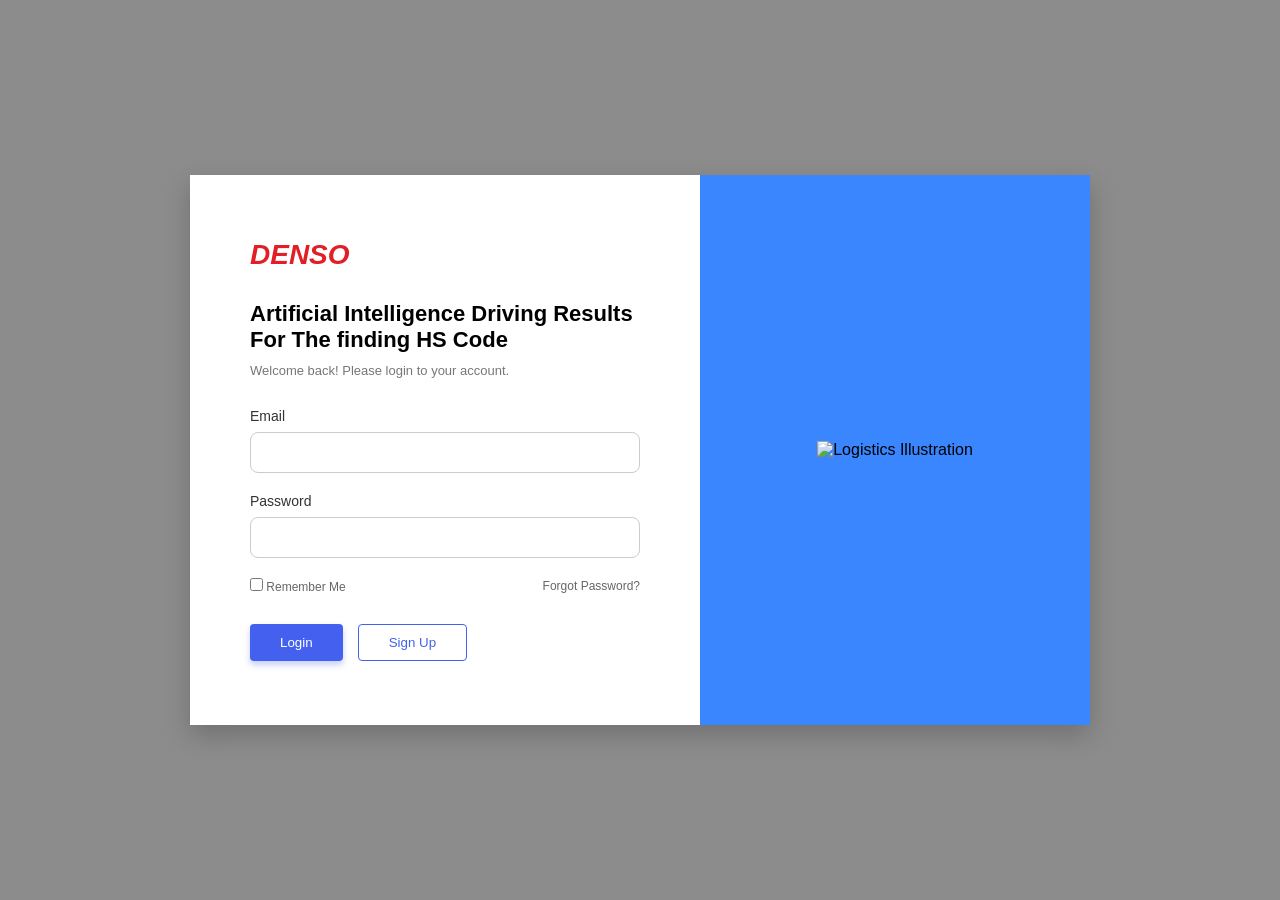
==== index.html @ 20d9a6d6 "commit pertama" ====
<!DOCTYPE html>
<html lang="id">
<head>
    <meta charset="UTF-8">
    <meta name="viewport" content="width=device-width, initial-scale=1.0">
    <title>Login - HS Code System</title>
    <link rel="stylesheet" href="style.css">
</head>
<body>
    <div class="login-container">
        <div class="login-left">
            <div class="header-section">
                <h1 class="brand-logo">DENSO</h1>
                <h2 class="main-title">Artificial Intelligence Driving Results For The finding HS Code</h2>
                <p class="subtitle">Welcome back! Please login to your account.</p>
            </div>

            <form>
                <div class="input-group">
                    <label for="email">Email</label>
                    <input type="email" id="email" name="email" required>
                </div>

                <div class="input-group">
                    <label for="password">Password</label>
                    <input type="password" id="password" name="password" required>
                </div>

                <div class="form-options">
                    <label class="checkbox-container">
                        <input type="checkbox">
                        <span class="checkmark"></span>
                        Remember Me
                    </label>
                    <a href="#" class="forgot-link">Forgot Password?</a>
                </div>

                <div class="button-group">
                    <button type="submit" class="btn btn-login">Login</button>
                    <button type="button" class="btn btn-signup">Sign Up</button>
                </div>
            </form>
        </div>

        <div class="login-right">
            <div class="overlay-image">
                <img src="https://via.placeholder.com/600x800" alt="Logistics Illustration">
            </div>
        </div>
    </div>
</body>
</html>
---- style.css ----
* {
    margin: 0;
    padding: 0;
    box-sizing: border-box;
    font-family: 'Segoe UI', Tahoma, Geneva, Verdana, sans-serif;
}

body {
    background-color: #8c8c8c;
    display: flex;
    justify-content: center;
    align-items: center;
    min-height: 100vh;
}

.login-container {
    display: flex;
    width: 900px;
    height: 550px;
    background: white;
    box-shadow: 0 10px 25px rgba(0,0,0,0.2);
    overflow: hidden;
}

/* Bagian Kiri */
.login-left {
    flex: 1;
    padding: 40px 60px;
    display: flex;
    flex-direction: column;
    justify-content: center;
}

.brand-logo {
    color: #e21e26; /* Warna khas Denso */
    font-style: italic;
    font-weight: bold;
    margin-bottom: 30px;
    font-size: 28px;
}

.main-title {
    font-size: 22px;
    line-height: 1.2;
    margin-bottom: 10px;
    color: #000;
}

.subtitle {
    font-size: 13px;
    color: #777;
    margin-bottom: 30px;
}

/* Styling Input */
.input-group {
    margin-bottom: 20px;
}

.input-group label {
    display: block;
    font-size: 14px;
    margin-bottom: 8px;
    color: #333;
}

.input-group input {
    width: 100%;
    padding: 12px;
    border: 1px solid #ccc;
    border-radius: 8px;
    outline: none;
}

/* Opsi Tambahan */
.form-options {
    display: flex;
    justify-content: space-between;
    align-items: center;
    font-size: 12px;
    margin-bottom: 30px;
    color: #666;
}

.forgot-link {
    text-decoration: none;
    color: #666;
}

/* Tombol */
.button-group {
    display: flex;
    gap: 15px;
}

.btn {
    padding: 10px 30px;
    border-radius: 4px;
    cursor: pointer;
    font-weight: 500;
    transition: 0.3s;
    border: none;
}

.btn-login {
    background-color: #4361ee;
    color: white;
    box-shadow: 0 4px 6px rgba(67, 97, 238, 0.3);
}

.btn-signup {
    background: transparent;
    border: 1px solid #4361ee;
    color: #4361ee;
}

.btn:hover {
    opacity: 0.8;
}

/* Bagian Kanan */
.login-right {
    flex: 1;
    background-color: #3a86ff;
    position: relative;
    display: flex;
    justify-content: center;
    align-items: center;
}

.login-right img {
    width: 100%;
    height: 100%;
    object-fit: cover;
}

/* Responsif Sederhana */
@media (max-width: 768px) {
    .login-container {
        flex-direction: column;
        width: 95%;
        height: auto;
    }
    .login-right {
        display: none;
    }
}
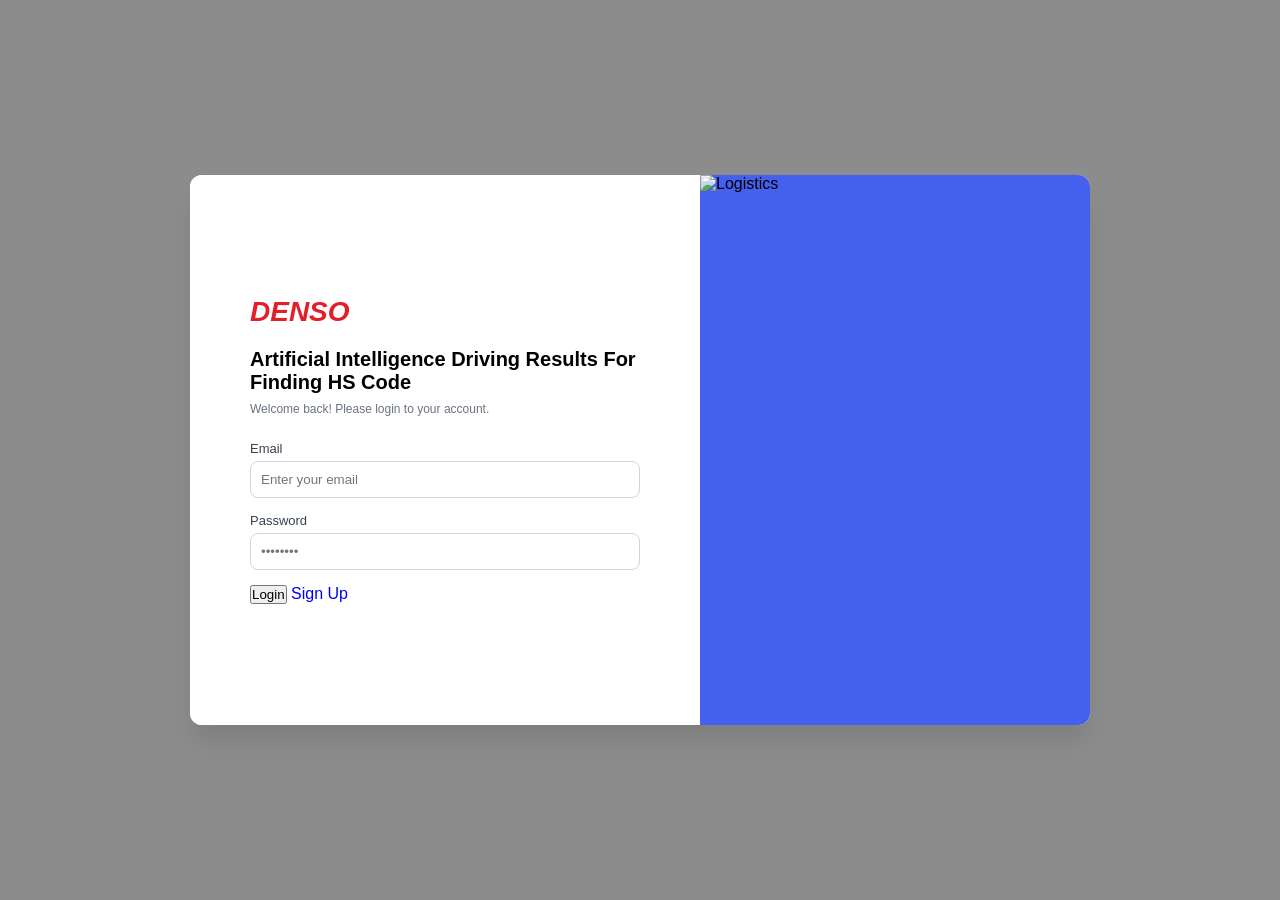
==== commit 042bd584: "edit" ====
--- a/index.html
+++ b/index.html
@@ -11,41 +11,30 @@
         <div class="login-left">
             <div class="header-section">
                 <h1 class="brand-logo">DENSO</h1>
-                <h2 class="main-title">Artificial Intelligence Driving Results For The finding HS Code</h2>
+                <h2 class="main-title">Artificial Intelligence Driving Results For Finding HS Code</h2>
                 <p class="subtitle">Welcome back! Please login to your account.</p>
             </div>
 
-            <form>
+            <form id="loginForm">
                 <div class="input-group">
                     <label for="email">Email</label>
-                    <input type="email" id="email" name="email" required>
+                    <input type="email" id="email" name="email" placeholder="Enter your email" required>
                 </div>
 
                 <div class="input-group">
                     <label for="password">Password</label>
-                    <input type="password" id="password" name="password" required>
-                </div>
-
-                <div class="form-options">
-                    <label class="checkbox-container">
-                        <input type="checkbox">
-                        <span class="checkmark"></span>
-                        Remember Me
-                    </label>
-                    <a href="#" class="forgot-link">Forgot Password?</a>
+                    <input type="password" id="password" name="password" placeholder="••••••••" required>
                 </div>
 
                 <div class="button-group">
-                    <button type="submit" class="btn btn-login">Login</button>
-                    <button type="button" class="btn btn-signup">Sign Up</button>
+                    <button type="submit" class="btn btn-primary">Login</button>
+                    <a href="signup.html" class="btn btn-outline" style="text-decoration: none;">Sign Up</a>
                 </div>
             </form>
         </div>
 
         <div class="login-right">
-            <div class="overlay-image">
-                <img src="https://via.placeholder.com/600x800" alt="Logistics Illustration">
-            </div>
+            <img src="https://images.unsplash.com/photo-1586528116311-ad8dd3c8310d?q=80&w=800" alt="Logistics">
         </div>
     </div>
 </body>
--- a/style.css
+++ b/style.css
@@ -1,3 +1,4 @@
+/* --- GLOBAL STYLES --- */
 * {
     margin: 0;
     padding: 0;
@@ -11,121 +12,38 @@
     justify-content: center;
     align-items: center;
     min-height: 100vh;
+    padding: 20px;
+    overflow-x: hidden;
 }
 
+/* --- LOGIN PAGE STYLES (ORIGINAL) --- */
 .login-container {
     display: flex;
-    width: 900px;
+    width: 100%;
+    max-width: 900px;
     height: 550px;
     background: white;
-    box-shadow: 0 10px 25px rgba(0,0,0,0.2);
+    box-shadow: 0 20px 25px -5px rgba(0, 0, 0, 0.1);
+    border-radius: 12px;
     overflow: hidden;
+    position: relative;
 }
 
-/* Bagian Kiri */
 .login-left {
     flex: 1;
     padding: 40px 60px;
     display: flex;
     flex-direction: column;
     justify-content: center;
+    background: white;
+    z-index: 5;
 }
 
-.brand-logo {
-    color: #e21e26; /* Warna khas Denso */
-    font-style: italic;
-    font-weight: bold;
-    margin-bottom: 30px;
-    font-size: 28px;
-}
-
-.main-title {
-    font-size: 22px;
-    line-height: 1.2;
-    margin-bottom: 10px;
-    color: #000;
-}
-
-.subtitle {
-    font-size: 13px;
-    color: #777;
-    margin-bottom: 30px;
-}
-
-/* Styling Input */
-.input-group {
-    margin-bottom: 20px;
-}
-
-.input-group label {
-    display: block;
-    font-size: 14px;
-    margin-bottom: 8px;
-    color: #333;
-}
-
-.input-group input {
-    width: 100%;
-    padding: 12px;
-    border: 1px solid #ccc;
-    border-radius: 8px;
-    outline: none;
-}
-
-/* Opsi Tambahan */
-.form-options {
-    display: flex;
-    justify-content: space-between;
-    align-items: center;
-    font-size: 12px;
-    margin-bottom: 30px;
-    color: #666;
-}
-
-.forgot-link {
-    text-decoration: none;
-    color: #666;
-}
-
-/* Tombol */
-.button-group {
-    display: flex;
-    gap: 15px;
-}
-
-.btn {
-    padding: 10px 30px;
-    border-radius: 4px;
-    cursor: pointer;
-    font-weight: 500;
-    transition: 0.3s;
-    border: none;
-}
-
-.btn-login {
-    background-color: #4361ee;
-    color: white;
-    box-shadow: 0 4px 6px rgba(67, 97, 238, 0.3);
-}
-
-.btn-signup {
-    background: transparent;
-    border: 1px solid #4361ee;
-    color: #4361ee;
-}
-
-.btn:hover {
-    opacity: 0.8;
-}
-
-/* Bagian Kanan */
 .login-right {
     flex: 1;
-    background-color: #3a86ff;
+    background-color: #4361ee;
     position: relative;
-    display: flex;
-    justify-content: center;
-    align-items: center;
+    overflow: hidden;
 }
 
 .login-right img {
@@ -134,14 +52,93 @@
     object-fit: cover;
 }
 
-/* Responsif Sederhana */
-@media (max-width: 768px) {
-    .login-container {
-        flex-direction: column;
-        width: 95%;
-        height: auto;
-    }
-    .login-right {
-        display: none;
-    }
-}+/* --- SIGN UP PAGE STYLES (NEW THEME) --- */
+/* Kita pakai class induk .signup-page agar tidak tabrakan */
+.signup-page .login-left {
+    flex: 1.2;
+    background: #5dade2; /* Biru Langit */
+    position: relative;
+    z-index: 2;
+    padding: 0; /* Biar card di tengah */
+}
+
+.tear-effect {
+    position: absolute;
+    top: 0;
+    right: 0;
+    width: 100%;
+    height: 100%;
+    background-image: url('https://images.unsplash.com/photo-1519003722824-192d992a6059?q=80&w=800');
+    background-size: cover;
+    background-position: center;
+    clip-path: polygon(100% 0, 100% 100%, 60% 100%, 85% 45%, 70% 0);
+    z-index: 1;
+}
+
+.airplane {
+    position: absolute;
+    width: 120px;
+    z-index: 10;
+    filter: drop-shadow(5px 5px 5px rgba(0,0,0,0.2));
+    bottom: -100px;
+    right: -100px;
+    transform: rotate(-45deg);
+    animation: flyUp 4s ease-out forwards;
+}
+
+@keyframes flyUp {
+    0% { bottom: -100px; right: -100px; transform: rotate(-45deg) scale(0.8); }
+    100% { bottom: 60%; right: 75%; transform: rotate(-45deg) scale(1.1); }
+}
+
+.signup-card {
+    background: white;
+    width: 400px;
+    padding: 30px 40px;
+    border-radius: 12px;
+    box-shadow: 0 10px 30px rgba(0,0,0,0.1);
+    z-index: 20;
+    text-align: center;
+}
+
+/* --- SHARED COMPONENTS (Bisa dipakai keduanya) --- */
+.brand-logo { color: #e21e26; font-style: italic; font-weight: bold; font-size: 28px; margin-bottom: 20px; }
+.main-title { font-size: 20px; font-weight: 700; margin-bottom: 8px; }
+.subtitle { font-size: 12px; color: #6b7280; margin-bottom: 25px; }
+
+.input-group { margin-bottom: 15px; text-align: left; }
+.input-group label { display: block; font-size: 13px; margin-bottom: 5px; color: #374151; }
+.input-group input { 
+    width: 100%; padding: 10px; border: 1px solid #d1d5db; border-radius: 8px; outline: none; 
+}
+
+.password-requirements {
+    display: grid;
+    grid-template-columns: 1fr 1fr;
+    gap: 8px;
+    margin-bottom: 20px;
+}
+
+.password-requirements li {
+    font-size: 9px;
+    color: #9ca3af;
+    display: flex;
+    align-items: center;
+    list-style: none;
+}
+
+.requirement-bullet { color: #d1d5db; margin-right: 5px; }
+
+.btn-primary-blue {
+    width: 100%;
+    padding: 12px;
+    background: #4361ee;
+    color: white;
+    border: none;
+    border-radius: 25px;
+    font-weight: 600;
+    cursor: pointer;
+    transition: 0.3s;
+}
+
+.btn-primary-blue:hover { opacity: 0.9; transform: translateY(-2px); }
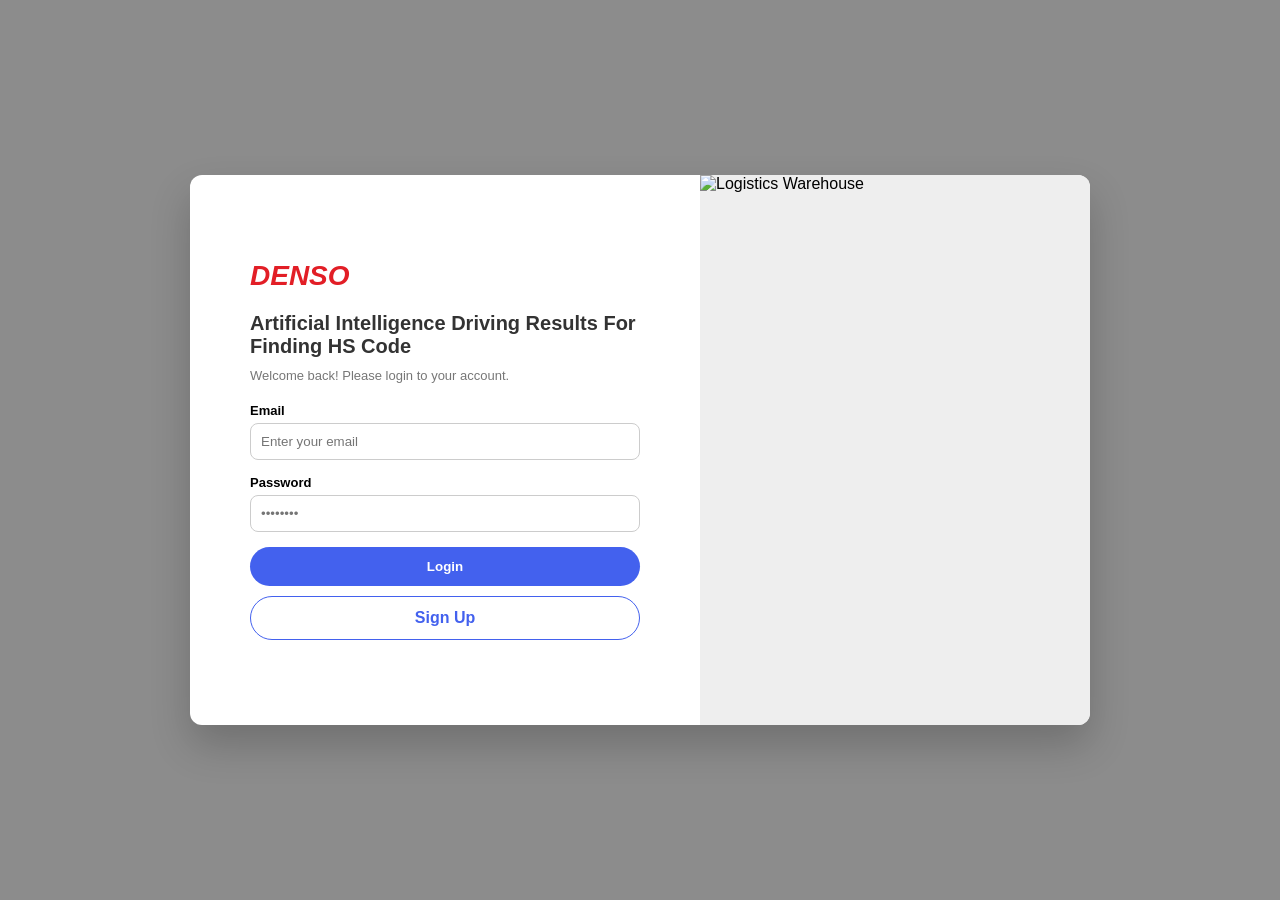
==== commit 8c57471c: "KAPALLL" ====
--- a/index.html
+++ b/index.html
@@ -7,7 +7,7 @@
     <link rel="stylesheet" href="style.css">
 </head>
 <body>
-    <div class="login-container">
+    <div class="login-container" id="loginPage">
         <div class="login-left">
             <div class="header-section">
                 <h1 class="brand-logo">DENSO</h1>
@@ -27,14 +27,14 @@
                 </div>
 
                 <div class="button-group">
-                    <button type="submit" class="btn btn-primary">Login</button>
-                    <a href="signup.html" class="btn btn-outline" style="text-decoration: none;">Sign Up</a>
+                    <button type="submit" class="btn-primary">Login</button>
+                    <a href="signup.html" class="btn-outline">Sign Up</a>
                 </div>
             </form>
         </div>
 
         <div class="login-right">
-            <img src="https://images.unsplash.com/photo-1586528116311-ad8dd3c8310d?q=80&w=800" alt="Logistics">
+            <img src="https://images.unsplash.com/photo-1586528116311-ad8dd3c8310d?q=80&w=800" alt="Logistics Warehouse">
         </div>
     </div>
 </body>
--- a/style.css
+++ b/style.css
@@ -1,144 +1,49 @@
-/* --- GLOBAL STYLES --- */
-* {
-    margin: 0;
-    padding: 0;
-    box-sizing: border-box;
-    font-family: 'Segoe UI', Tahoma, Geneva, Verdana, sans-serif;
+/* --- GLOBAL --- */
+* { margin: 0; padding: 0; box-sizing: border-box; font-family: 'Segoe UI', sans-serif; }
+body { background-color: #8c8c8c; display: flex; justify-content: center; align-items: center; min-height: 100vh; overflow: hidden; }
+
+/* --- TEMA LOGIN (Gudang Denso) --- */
+#loginPage.login-container {
+    display: flex; width: 900px; height: 550px; background: white; border-radius: 12px; overflow: hidden; box-shadow: 0 20px 40px rgba(0,0,0,0.2);
+}
+#loginPage .login-left { flex: 1; padding: 60px; display: flex; flex-direction: column; justify-content: center; }
+#loginPage .login-right { flex: 1; background: #eee; }
+#loginPage .login-right img { width: 100%; height: 100%; object-fit: cover; }
+
+/* --- TEMA SIGN UP (Langit & Pesawat) --- */
+#signupPage.login-container {
+    width: 900px; height: 550px; background: #5dade2; border-radius: 15px; position: relative; display: flex; justify-content: center; align-items: center; overflow: hidden;
+}
+.tear-effect {
+    position: absolute; top: 0; right: 0; width: 100%; height: 100%;
+    background-image: url('https://images.unsplash.com/photo-1519003722824-192d992a6059?q=80&w=800');
+    background-size: cover; clip-path: polygon(100% 0, 100% 100%, 65% 100%, 88% 45%, 75% 0); z-index: 1;
+}
+.airplane {
+    position: absolute; width: 100px; z-index: 10; bottom: -100px; right: -100px; transform: rotate(10deg);
+    animation: flyUp 4s ease-out forwards;
+}
+@keyframes flyUp {
+    0% { bottom: -100px; right: -100px; }
+    100% { bottom: 65%; right: 78%; }
+}
+.signup-card {
+    background: white; width: 380px; padding: 30px; border-radius: 15px; z-index: 20; box-shadow: 0 10px 30px rgba(0,0,0,0.15); text-align: center;
 }
 
-body {
-    background-color: #8c8c8c;
-    display: flex;
-    justify-content: center;
-    align-items: center;
-    min-height: 100vh;
-    padding: 20px;
-    overflow-x: hidden;
-}
+/* --- REUSABLE COMPONENTS --- */
+.brand-logo { color: #e21e26; font-style: italic; font-weight: bold; font-size: 28px; margin-bottom: 20px; text-align: left; }
+.main-title { font-size: 20px; font-weight: bold; margin-bottom: 10px; color: #333; }
+.subtitle { font-size: 13px; color: #777; margin-bottom: 20px; }
+.input-group { margin-bottom: 15px; text-align: left; }
+.input-group label { display: block; font-size: 13px; margin-bottom: 5px; font-weight: 600; }
+.input-group input { width: 100%; padding: 10px; border: 1px solid #ccc; border-radius: 8px; outline: none; }
+.input-group input:focus { border-color: #4361ee; }
 
-/* --- LOGIN PAGE STYLES (ORIGINAL) --- */
-.login-container {
-    display: flex;
-    width: 100%;
-    max-width: 900px;
-    height: 550px;
-    background: white;
-    box-shadow: 0 20px 25px -5px rgba(0, 0, 0, 0.1);
-    border-radius: 12px;
-    overflow: hidden;
-    position: relative;
-}
+.password-requirements { display: grid; grid-template-columns: 1fr 1fr; gap: 8px; margin-bottom: 20px; list-style: none; text-align: left; }
+.password-requirements li { font-size: 10px; color: #999; display: flex; align-items: center; }
+.requirement-bullet { color: #ccc; margin-right: 5px; }
 
-.login-left {
-    flex: 1;
-    padding: 40px 60px;
-    display: flex;
-    flex-direction: column;
-    justify-content: center;
-    background: white;
-    z-index: 5;
-}
-
-.login-right {
-    flex: 1;
-    background-color: #4361ee;
-    position: relative;
-    overflow: hidden;
-}
-
-.login-right img {
-    width: 100%;
-    height: 100%;
-    object-fit: cover;
-}
-
-/* --- SIGN UP PAGE STYLES (NEW THEME) --- */
-/* Kita pakai class induk .signup-page agar tidak tabrakan */
-.signup-page .login-left {
-    flex: 1.2;
-    background: #5dade2; /* Biru Langit */
-    position: relative;
-    z-index: 2;
-    padding: 0; /* Biar card di tengah */
-}
-
-.tear-effect {
-    position: absolute;
-    top: 0;
-    right: 0;
-    width: 100%;
-    height: 100%;
-    background-image: url('https://images.unsplash.com/photo-1519003722824-192d992a6059?q=80&w=800');
-    background-size: cover;
-    background-position: center;
-    clip-path: polygon(100% 0, 100% 100%, 60% 100%, 85% 45%, 70% 0);
-    z-index: 1;
-}
-
-.airplane {
-    position: absolute;
-    width: 120px;
-    z-index: 10;
-    filter: drop-shadow(5px 5px 5px rgba(0,0,0,0.2));
-    bottom: -100px;
-    right: -100px;
-    transform: rotate(-45deg);
-    animation: flyUp 4s ease-out forwards;
-}
-
-@keyframes flyUp {
-    0% { bottom: -100px; right: -100px; transform: rotate(-45deg) scale(0.8); }
-    100% { bottom: 60%; right: 75%; transform: rotate(-45deg) scale(1.1); }
-}
-
-.signup-card {
-    background: white;
-    width: 400px;
-    padding: 30px 40px;
-    border-radius: 12px;
-    box-shadow: 0 10px 30px rgba(0,0,0,0.1);
-    z-index: 20;
-    text-align: center;
-}
-
-/* --- SHARED COMPONENTS (Bisa dipakai keduanya) --- */
-.brand-logo { color: #e21e26; font-style: italic; font-weight: bold; font-size: 28px; margin-bottom: 20px; }
-.main-title { font-size: 20px; font-weight: 700; margin-bottom: 8px; }
-.subtitle { font-size: 12px; color: #6b7280; margin-bottom: 25px; }
-
-.input-group { margin-bottom: 15px; text-align: left; }
-.input-group label { display: block; font-size: 13px; margin-bottom: 5px; color: #374151; }
-.input-group input { 
-    width: 100%; padding: 10px; border: 1px solid #d1d5db; border-radius: 8px; outline: none; 
-}
-
-.password-requirements {
-    display: grid;
-    grid-template-columns: 1fr 1fr;
-    gap: 8px;
-    margin-bottom: 20px;
-}
-
-.password-requirements li {
-    font-size: 9px;
-    color: #9ca3af;
-    display: flex;
-    align-items: center;
-    list-style: none;
-}
-
-.requirement-bullet { color: #d1d5db; margin-right: 5px; }
-
-.btn-primary-blue {
-    width: 100%;
-    padding: 12px;
-    background: #4361ee;
-    color: white;
-    border: none;
-    border-radius: 25px;
-    font-weight: 600;
-    cursor: pointer;
-    transition: 0.3s;
-}
-
-.btn-primary-blue:hover { opacity: 0.9; transform: translateY(-2px); }+.btn-primary { width: 100%; padding: 12px; background: #4361ee; color: white; border: none; border-radius: 25px; font-weight: bold; cursor: pointer; transition: 0.3s; }
+.btn-primary:hover { background: #333; transform: translateY(-2px); }
+.btn-outline { width: 100%; padding: 12px; background: transparent; color: #4361ee; border: 1px solid #4361ee; border-radius: 25px; font-weight: bold; cursor: pointer; display: inline-block; text-decoration: none; text-align: center; margin-top: 10px; }
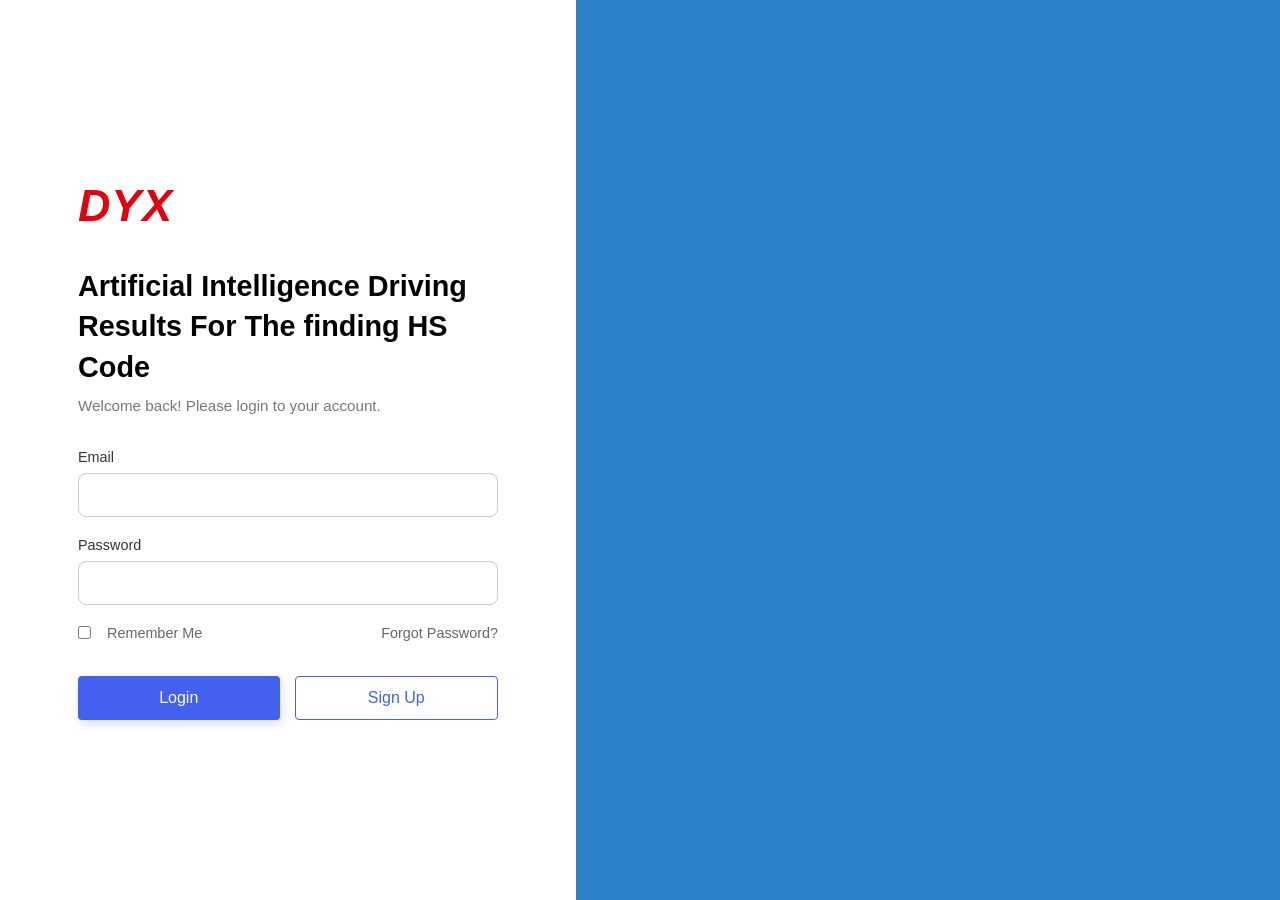
==== commit e68f5af0: "S" ====
--- a/index.html
+++ b/index.html
@@ -4,38 +4,47 @@
     <meta charset="UTF-8">
     <meta name="viewport" content="width=device-width, initial-scale=1.0">
     <title>Login - HS Code System</title>
-    <link rel="stylesheet" href="style.css">
+    <link rel="stylesheet" href="login.css">
 </head>
 <body>
-    <div class="login-container" id="loginPage">
+    <div class="login-container">
         <div class="login-left">
-            <div class="header-section">
-                <h1 class="brand-logo">DENSO</h1>
-                <h2 class="main-title">Artificial Intelligence Driving Results For Finding HS Code</h2>
+            <div class="login-content">
+                <h1 class="brand-logo">DYX</h1>
+                
+                <h2 class="main-title">Artificial Intelligence Driving<br>Results For The finding HS Code</h2>
                 <p class="subtitle">Welcome back! Please login to your account.</p>
+
+                <form action="#">
+                    <div class="input-group">
+                        <label for="email">Email</label>
+                        <input type="email" id="email" name="email" required>
+                    </div>
+
+                    <div class="input-group">
+                        <label for="password">Password</label>
+                        <input type="password" id="password" name="password" required>
+                    </div>
+
+                    <div class="form-actions">
+                        <label class="checkbox-container">
+                            <input type="checkbox" name="remember"> 
+                            <span class="checkmark"></span>
+                            Remember Me
+                        </label>
+                        <a href="#" class="forgot-link">Forgot Password?</a>
+                    </div>
+
+                    <div class="button-group">
+                        <button type="submit" class="btn btn-login">Login</button>
+                        <a href="signup.html" class="btn btn-signup">Sign Up</a>
+                    </div>
+                </form>
             </div>
-
-            <form id="loginForm">
-                <div class="input-group">
-                    <label for="email">Email</label>
-                    <input type="email" id="email" name="email" placeholder="Enter your email" required>
-                </div>
-
-                <div class="input-group">
-                    <label for="password">Password</label>
-                    <input type="password" id="password" name="password" placeholder="••••••••" required>
-                </div>
-
-                <div class="button-group">
-                    <button type="submit" class="btn-primary">Login</button>
-                    <a href="signup.html" class="btn-outline">Sign Up</a>
-                </div>
-            </form>
         </div>
 
         <div class="login-right">
-            <img src="https://images.unsplash.com/photo-1586528116311-ad8dd3c8310d?q=80&w=800" alt="Logistics Warehouse">
-        </div>
+            </div>
     </div>
 </body>
 </html>
--- a/login.css
+++ b/login.css
@@ -0,0 +1,178 @@
+/* --- RESET & GLOBAL --- */
+* {
+    margin: 0;
+    padding: 0;
+    box-sizing: border-box;
+    font-family: 'Segoe UI', Tahoma, Geneva, Verdana, sans-serif;
+}
+
+body {
+    background-color: #ffffff;
+    overflow: hidden; /* Mencegah scroll jika tidak perlu */
+}
+
+/* --- LAYOUT UTAMA KIRI & KANAN --- */
+.login-container {
+    display: flex;
+    width: 100%;
+    height: 100vh; /* Memenuhi seluruh tinggi layar */
+}
+
+/* Panel Kiri */
+.login-left {
+    flex: 0 0 45%; /* Lebar panel kiri 45% */
+    display: flex;
+    justify-content: center;
+    align-items: center;
+    padding: 40px;
+    background-color: #ffffff;
+}
+
+.login-content {
+    width: 100%;
+    max-width: 420px; /* Lebar maksimal form */
+}
+
+/* Panel Kanan (Gambar Logistik) */
+.login-right {
+    flex: 1;
+    background-image: url(img/LoginAsset.svg);
+    background-size: cover;
+    background-position: center;
+    background-repeat: no-repeat;
+    background-color: #2b82c9; 
+}
+
+/* --- TYPOGRAPHY --- */
+.brand-logo {
+    color: #E3000F; 
+    font-size: 2.8rem;
+    font-style: italic;
+    font-weight: 800;
+    margin-bottom: 35px;
+    letter-spacing: 1px;
+}
+
+.main-title {
+    font-size: 1.8rem;
+    font-weight: 700;
+    color: #000000;
+    line-height: 1.4;
+    margin-bottom: 10px;
+}
+
+.subtitle {
+    font-size: 0.95rem;
+    color: #777777;
+    margin-bottom: 35px;
+}
+
+/* --- FORM INPUT --- */
+.input-group {
+    margin-bottom: 20px;
+}
+
+.input-group label {
+    display: block;
+    font-size: 0.9rem;
+    color: #333333;
+    margin-bottom: 8px;
+    font-weight: 500;
+}
+
+.input-group input {
+    width: 100%;
+    padding: 12px 15px;
+    border: 1px solid #cccccc;
+    border-radius: 8px;
+    font-size: 1rem;
+    outline: none;
+    transition: border-color 0.3s ease;
+}
+
+.input-group input:focus {
+    border-color: #4361ee;
+}
+
+/* --- REMEMBER ME & FORGOT PASSWORD --- */
+.form-actions {
+    display: flex;
+    justify-content: space-between;
+    align-items: center;
+    margin-bottom: 35px;
+}
+
+.checkbox-container {
+    display: flex;
+    align-items: center;
+    gap: 8px;
+    font-size: 0.9rem;
+    color: #666666;
+    cursor: pointer;
+}
+
+.forgot-link {
+    font-size: 0.9rem;
+    color: #666666;
+    text-decoration: none;
+}
+
+.forgot-link:hover {
+    color: #4361ee;
+}
+
+/* --- BUTTONS --- */
+.button-group {
+    display: flex;
+    gap: 15px;
+}
+
+.btn {
+    flex: 1;
+    padding: 12px;
+    font-size: 1rem;
+    font-weight: 500;
+    text-align: center;
+    border-radius: 4px;
+    cursor: pointer;
+    text-decoration: none;
+    transition: all 0.3s ease;
+    display: flex;
+    justify-content: center;
+    align-items: center;
+}
+
+.btn-login {
+    background-color: #4361ee; /* Biru terang */
+    color: #ffffff;
+    border: none;
+    box-shadow: 2px 4px 10px rgba(67, 97, 238, 0.2);
+}
+
+.btn-login:hover {
+    background-color: #3651d4;
+}
+
+.btn-signup {
+    background-color: #ffffff;
+    color: #4361ee;
+    border: 1px solid #4361ee;
+}
+
+.btn-signup:hover {
+    background-color: #f8f9fe;
+}
+
+/* --- RESPONSIVE UNTUK LAYAR KECIL --- */
+@media (max-width: 900px) {
+    .login-container {
+        flex-direction: column;
+    }
+    .login-left {
+        flex: 1;
+        padding: 30px;
+    }
+    .login-right {
+        display: none; /* Menyembunyikan gambar di HP agar form lebih lega */
+    }
+}
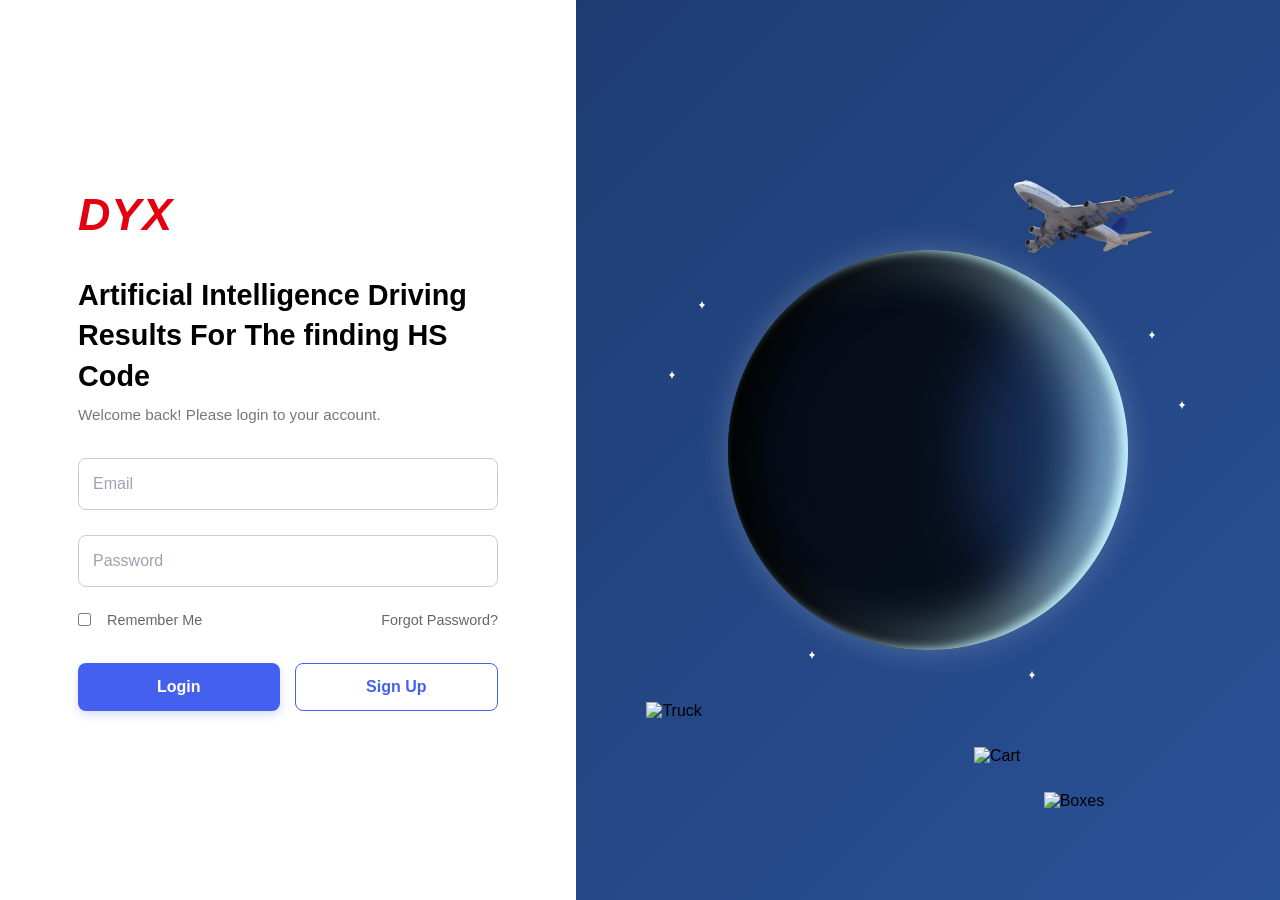
==== commit 3e6aced0: "as" ====
--- a/index.html
+++ b/index.html
@@ -17,13 +17,13 @@
 
                 <form action="#">
                     <div class="input-group">
+                        <input type="email" id="email" name="email" required>
                         <label for="email">Email</label>
-                        <input type="email" id="email" name="email" required>
                     </div>
 
                     <div class="input-group">
+                        <input type="password" id="password" name="password" required>
                         <label for="password">Password</label>
-                        <input type="password" id="password" name="password" required>
                     </div>
 
                     <div class="form-actions">
@@ -44,7 +44,25 @@
         </div>
 
         <div class="login-right">
+            <div class="interactive-scene">
+                
+                <div class="section-banner">
+                  <div id="star-1"><div class="curved-corner-star"><div id="curved-corner-bottomright"></div><div id="curved-corner-bottomleft"></div></div><div class="curved-corner-star"><div id="curved-corner-topright"></div><div id="curved-corner-topleft"></div></div></div>
+                  <div id="star-2"><div class="curved-corner-star"><div id="curved-corner-bottomright"></div><div id="curved-corner-bottomleft"></div></div><div class="curved-corner-star"><div id="curved-corner-topright"></div><div id="curved-corner-topleft"></div></div></div>
+                  <div id="star-3"><div class="curved-corner-star"><div id="curved-corner-bottomright"></div><div id="curved-corner-bottomleft"></div></div><div class="curved-corner-star"><div id="curved-corner-topright"></div><div id="curved-corner-topleft"></div></div></div>
+                  <div id="star-4"><div class="curved-corner-star"><div id="curved-corner-bottomright"></div><div id="curved-corner-bottomleft"></div></div><div class="curved-corner-star"><div id="curved-corner-topright"></div><div id="curved-corner-topleft"></div></div></div>
+                  <div id="star-5"><div class="curved-corner-star"><div id="curved-corner-bottomright"></div><div id="curved-corner-bottomleft"></div></div><div class="curved-corner-star"><div id="curved-corner-topright"></div><div id="curved-corner-topleft"></div></div></div>
+                  <div id="star-6"><div class="curved-corner-star"><div id="curved-corner-bottomright"></div><div id="curved-corner-bottomleft"></div></div><div class="curved-corner-star"><div id="curved-corner-topright"></div><div id="curved-corner-topleft"></div></div></div>
+                  <div id="star-7"><div class="curved-corner-star"><div id="curved-corner-bottomright"></div><div id="curved-corner-bottomleft"></div></div><div class="curved-corner-star"><div id="curved-corner-topright"></div><div id="curved-corner-topleft"></div></div></div>
+                </div>
+
+                <img src="img/Airplane2.svg" class="scene-element airplane" alt="Airplane">
+                <img src="img/truck.svg" class="scene-element truck" alt="Truck">
+                <img src="img/cart.svg" class="scene-element cart" alt="Cart">
+                <img src="img/boxes.svg" class="scene-element boxes" alt="Boxes">
+
             </div>
+        </div>
     </div>
 </body>
 </html>
--- a/login.css
+++ b/login.css
@@ -8,171 +8,180 @@
 
 body {
     background-color: #ffffff;
-    overflow: hidden; /* Mencegah scroll jika tidak perlu */
+    overflow: hidden; 
 }
 
 /* --- LAYOUT UTAMA KIRI & KANAN --- */
-.login-container {
-    display: flex;
-    width: 100%;
-    height: 100vh; /* Memenuhi seluruh tinggi layar */
+.login-container { display: flex; width: 100%; height: 100vh; }
+
+.login-left {
+    flex: 0 0 45%; 
+    display: flex; justify-content: center; align-items: center;
+    padding: 40px; background-color: #ffffff; z-index: 10;
+}
+.login-content { width: 100%; max-width: 420px; }
+
+/* PANEL KANAN: WARNA LANGIT / LUAR ANGKASA */
+.login-right {
+    flex: 1;
+    background: linear-gradient(135deg, #1e3c72 0%, #2a5298 100%); /* Langit biru gelap untuk bintang */
+    position: relative;
 }
 
-/* Panel Kiri */
-.login-left {
-    flex: 0 0 45%; /* Lebar panel kiri 45% */
-    display: flex;
-    justify-content: center;
-    align-items: center;
-    padding: 40px;
-    background-color: #ffffff;
+/* --- TYPOGRAPHY & FORM (Sama seperti sebelumnya) --- */
+.brand-logo { color: #E3000F; font-size: 2.8rem; font-style: italic; font-weight: 800; margin-bottom: 35px; letter-spacing: 1px; }
+.main-title { font-size: 1.8rem; font-weight: 700; color: #000000; line-height: 1.4; margin-bottom: 10px; }
+.subtitle { font-size: 0.95rem; color: #777777; margin-bottom: 35px; }
+
+.input-group { position: relative; margin-bottom: 25px; }
+.input-group label {
+    position: absolute; top: 50%; left: 15px; transform: translateY(-50%);
+    color: #9ca3af; font-size: 1rem; transition: all 0.3s ease;
+    pointer-events: none; background-color: transparent;
+}
+.input-group input {
+    width: 100%; padding: 16px 15px; border: 1.5px solid #cccccc;
+    border-radius: 8px; font-size: 1rem; outline: none; transition: all 0.3s ease;
+    background-color: transparent;
+}
+.input-group input:focus, .input-group input:valid { border-color: #4361ee; box-shadow: 0 0 0 4px rgba(67, 97, 238, 0.1); }
+.input-group input:focus + label, .input-group input:valid + label {
+    top: 0; left: 10px; font-size: 0.85rem; font-weight: 600;
+    color: #4361ee; background-color: #ffffff; padding: 0 5px;
+}
+.form-actions { display: flex; justify-content: space-between; align-items: center; margin-bottom: 35px; }
+.checkbox-container { display: flex; align-items: center; gap: 8px; font-size: 0.9rem; color: #666666; cursor: pointer; }
+.forgot-link { font-size: 0.9rem; color: #666666; text-decoration: none; }
+.forgot-link:hover { color: #4361ee; }
+
+.button-group { display: flex; gap: 15px; }
+.btn {
+    flex: 1; padding: 14px; font-size: 1rem; font-weight: 600; text-align: center;
+    border-radius: 8px; cursor: pointer; text-decoration: none;
+    display: flex; justify-content: center; align-items: center;
+    transition: transform 0.2s ease, box-shadow 0.2s ease, background-color 0.3s ease;
+}
+.btn-login { background-color: #4361ee; color: #ffffff; border: none; box-shadow: 0 4px 10px rgba(67, 97, 238, 0.2); }
+.btn-login:hover { background-color: #3651d4; transform: translateY(-3px); box-shadow: 0 6px 15px rgba(67, 97, 238, 0.3); }
+.btn-login:active { transform: translateY(0); }
+.btn-signup { background-color: #ffffff; color: #4361ee; border: 1.5px solid #4361ee; }
+.btn-signup:hover { background-color: #f8f9fe; transform: translateY(-3px); }
+.btn-signup:active { transform: translateY(0); }
+
+
+/* =========================================
+   SCENE INTERAKTIF: BUMI & LOGISTIK
+   ========================================= */
+
+.interactive-scene {
+    position: relative; width: 100%; height: 100%;
+    display: flex; justify-content: center; align-items: center;
+    overflow: hidden;
 }
 
-.login-content {
-    width: 100%;
-    max-width: 420px; /* Lebar maksimal form */
+/* --- ANIMASI BUMI (Diperbesar jadi 400px) --- */
+.section-banner {
+    height: 400px; /* Ukuran diperbesar */
+    width: 400px;
+    position: relative;
+    background: url("[data-uri]");
+    background-size: cover;
+    background-position: left;
+    bottom: 0px;
+    border-radius: 50%;
+    animation: earthRotate 30s linear 0s infinite;
+    /* Efek shadow diubah agar sesuai ukuran 400px */
+    box-shadow: 
+        0px 0 30px RGBA(255, 255, 255, 0.2), 
+        -8px 0px 12px #c3f4ff inset,
+        25px 3px 40px #000 inset, 
+        -38px -3px 55px #c3f4ff99 inset,
+        350px 0px 70px #00000066 inset, 
+        240px 0px 60px #000000aa inset;
+    z-index: 1; /* Pastikan bumi ada di belakang */
+}
+@keyframes earthRotate {
+    0% { background-position: 0 0; }
+    100% { background-position: 800px 0; } /* Nilai diperbesar dari 400 ke 800 untuk smooth rotation di ukuran 400px */
 }
 
-/* Panel Kanan (Gambar Logistik) */
-.login-right {
-    flex: 1;
-    background-image: url(img/LoginAsset.svg);
-    background-size: cover;
-    background-position: center;
-    background-repeat: no-repeat;
-    background-color: #2b82c9; 
+/* --- BINTANG-BINTANG KELAP-KELIP --- */
+.curved-corner-star { display: flex; position: relative; }
+#curved-corner-bottomleft, #curved-corner-bottomright, #curved-corner-topleft, #curved-corner-topright {
+    width: 4px; height: 5px; overflow: hidden; position: relative;
+}
+#curved-corner-bottomleft:before, #curved-corner-bottomright:before, #curved-corner-topleft:before, #curved-corner-topright:before {
+    content: ""; display: block; width: 200%; height: 200%; position: absolute; border-radius: 50%;
+}
+#curved-corner-bottomleft:before { bottom: 0; left: 0; box-shadow: -5px 5px 0 0 white; }
+#curved-corner-bottomright:before { bottom: 0; right: 0; box-shadow: 5px 5px 0 0 white; }
+#curved-corner-topleft:before { top: 0; left: 0; box-shadow: -5px -5px 0 0 white; }
+#curved-corner-topright:before { top: 0; right: 0; box-shadow: 5px -5px 0 0 white; }
+
+@keyframes twinkling {
+    0%, 100% { opacity: 0.1; }
+    50% { opacity: 1; }
 }
 
-/* --- TYPOGRAPHY --- */
-.brand-logo {
-    color: #E3000F; 
-    font-size: 2.8rem;
-    font-style: italic;
-    font-weight: 800;
-    margin-bottom: 35px;
-    letter-spacing: 1px;
+/* Posisi bintang disesuaikan karena buminya makin besar */
+#star-1 { position: absolute; left: -30px; top: 50px; animation: twinkling 3s infinite; }
+#star-2 { position: absolute; left: -60px; top: 120px; animation: twinkling 2s infinite; }
+#star-3 { position: absolute; left: 450px; top: 150px; animation: twinkling 4s infinite; }
+#star-4 { position: absolute; left: 300px; top: 420px; animation: twinkling 3s infinite; }
+#star-5 { position: absolute; left: 80px; top: 400px; animation: twinkling 1.5s infinite; }
+#star-6 { position: absolute; left: 350px; top: -40px; animation: twinkling 4s infinite; }
+#star-7 { position: absolute; left: 420px; top: 80px; animation: twinkling 2s infinite; }
+
+/* --- ELEMEN LOGISTIK (DI DEPAN BUMI) --- */
+.scene-element { position: absolute; z-index: 5; }
+
+/* 1. Pesawat (Mengambang Naik Turun) */
+.airplane {
+    width: 160px;
+    top: 20%;
+    right: 15%;
+    animation: floatPlane 5s ease-in-out infinite;
+}
+@keyframes floatPlane {
+    0%, 100% { transform: translateY(0) rotate(15deg); }
+    50% { transform: translateY(-20px) rotate(18deg); }
 }
 
-.main-title {
-    font-size: 1.8rem;
-    font-weight: 700;
-    color: #000000;
-    line-height: 1.4;
-    margin-bottom: 10px;
+/* 2. Truk (Seolah Jalan / Bounce tipis karena mesin) */
+.truck {
+    width: 200px;
+    bottom: 20%;
+    left: 10%;
+    animation: truckIdle 1.5s ease-in-out infinite alternate;
+}
+@keyframes truckIdle {
+    0% { transform: translateY(0px); }
+    100% { transform: translateY(-3px); }
 }
 
-.subtitle {
-    font-size: 0.95rem;
-    color: #777777;
-    margin-bottom: 35px;
+/* 3. Keranjang (Bergerak Maju Mundur Pelan) */
+.cart {
+    width: 130px;
+    bottom: 15%;
+    right: 25%;
+    animation: moveCart 4s ease-in-out infinite alternate;
+}
+@keyframes moveCart {
+    0% { transform: translateX(0); }
+    100% { transform: translateX(-15px); }
 }
 
-/* --- FORM INPUT --- */
-.input-group {
-    margin-bottom: 20px;
+/* 4. Kardus (Stay/Diam di tempat) */
+.boxes {
+    width: 180px;
+    bottom: 10%;
+    right: 8%;
+    /* Tidak ada animasi */
 }
 
-.input-group label {
-    display: block;
-    font-size: 0.9rem;
-    color: #333333;
-    margin-bottom: 8px;
-    font-weight: 500;
-}
-
-.input-group input {
-    width: 100%;
-    padding: 12px 15px;
-    border: 1px solid #cccccc;
-    border-radius: 8px;
-    font-size: 1rem;
-    outline: none;
-    transition: border-color 0.3s ease;
-}
-
-.input-group input:focus {
-    border-color: #4361ee;
-}
-
-/* --- REMEMBER ME & FORGOT PASSWORD --- */
-.form-actions {
-    display: flex;
-    justify-content: space-between;
-    align-items: center;
-    margin-bottom: 35px;
-}
-
-.checkbox-container {
-    display: flex;
-    align-items: center;
-    gap: 8px;
-    font-size: 0.9rem;
-    color: #666666;
-    cursor: pointer;
-}
-
-.forgot-link {
-    font-size: 0.9rem;
-    color: #666666;
-    text-decoration: none;
-}
-
-.forgot-link:hover {
-    color: #4361ee;
-}
-
-/* --- BUTTONS --- */
-.button-group {
-    display: flex;
-    gap: 15px;
-}
-
-.btn {
-    flex: 1;
-    padding: 12px;
-    font-size: 1rem;
-    font-weight: 500;
-    text-align: center;
-    border-radius: 4px;
-    cursor: pointer;
-    text-decoration: none;
-    transition: all 0.3s ease;
-    display: flex;
-    justify-content: center;
-    align-items: center;
-}
-
-.btn-login {
-    background-color: #4361ee; /* Biru terang */
-    color: #ffffff;
-    border: none;
-    box-shadow: 2px 4px 10px rgba(67, 97, 238, 0.2);
-}
-
-.btn-login:hover {
-    background-color: #3651d4;
-}
-
-.btn-signup {
-    background-color: #ffffff;
-    color: #4361ee;
-    border: 1px solid #4361ee;
-}
-
-.btn-signup:hover {
-    background-color: #f8f9fe;
-}
-
-/* --- RESPONSIVE UNTUK LAYAR KECIL --- */
+/* --- RESPONSIVE --- */
 @media (max-width: 900px) {
-    .login-container {
-        flex-direction: column;
-    }
-    .login-left {
-        flex: 1;
-        padding: 30px;
-    }
-    .login-right {
-        display: none; /* Menyembunyikan gambar di HP agar form lebih lega */
-    }
+    .login-container { flex-direction: column; }
+    .login-left { flex: 1; padding: 30px; }
+    .login-right { display: none; }
 }
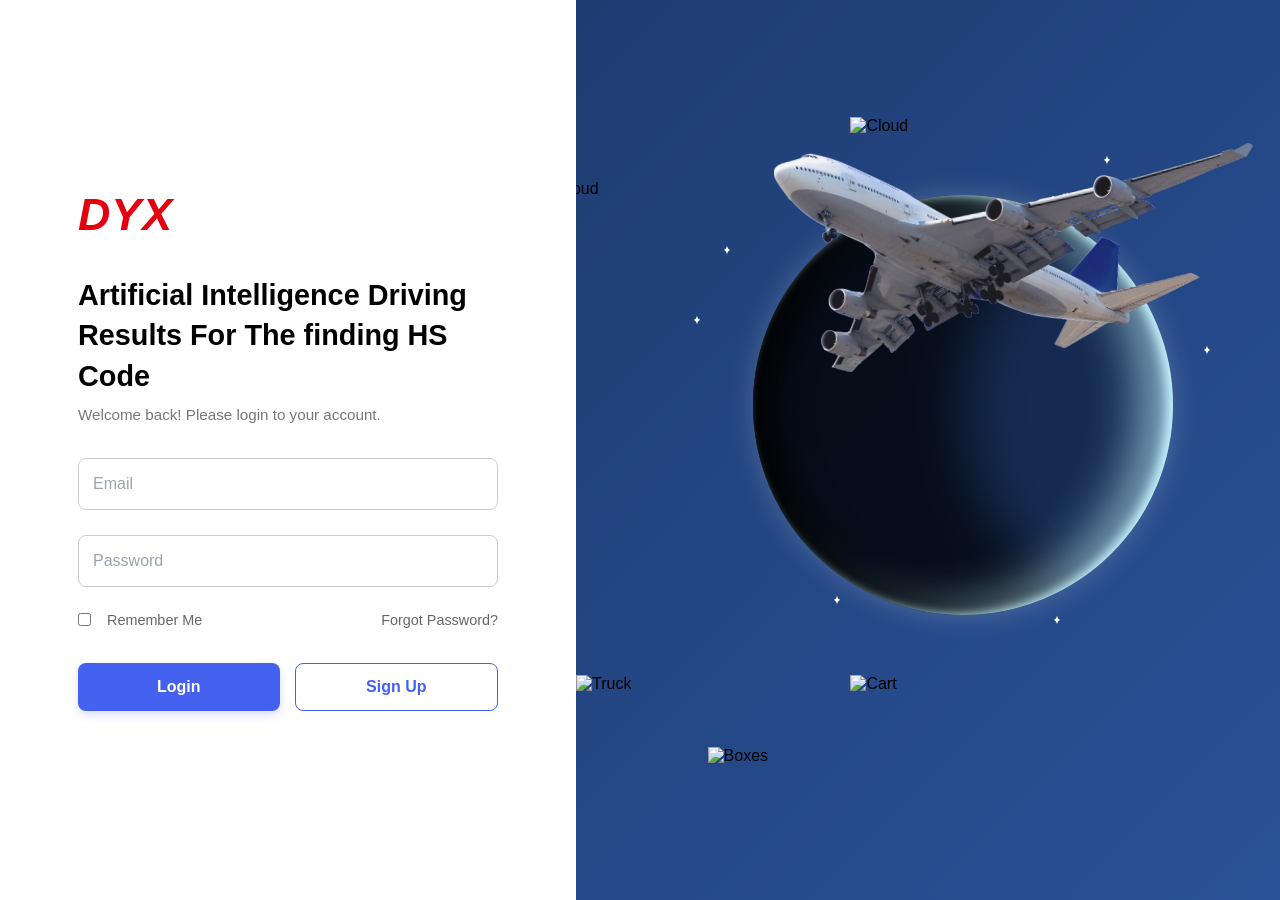
==== commit 0262f43e: "p" ====
--- a/index.html
+++ b/index.html
@@ -60,6 +60,8 @@
                 <img src="img/truck.svg" class="scene-element truck" alt="Truck">
                 <img src="img/cart.svg" class="scene-element cart" alt="Cart">
                 <img src="img/boxes.svg" class="scene-element boxes" alt="Boxes">
+                <img src="img/Cloud.svg" class="scene-element cloud" alt="Cloud">
+                <img src="img/Cloud.svg" class="scene-element cloud1" alt="Cloud">
 
             </div>
         </div>
--- a/login.css
+++ b/login.css
@@ -1,187 +1,232 @@
-/* --- RESET & GLOBAL --- */
-* {
-    margin: 0;
-    padding: 0;
-    box-sizing: border-box;
-    font-family: 'Segoe UI', Tahoma, Geneva, Verdana, sans-serif;
-}
-
-body {
-    background-color: #ffffff;
-    overflow: hidden; 
-}
-
-/* --- LAYOUT UTAMA KIRI & KANAN --- */
-.login-container { display: flex; width: 100%; height: 100vh; }
-
-.login-left {
-    flex: 0 0 45%; 
-    display: flex; justify-content: center; align-items: center;
-    padding: 40px; background-color: #ffffff; z-index: 10;
-}
-.login-content { width: 100%; max-width: 420px; }
-
-/* PANEL KANAN: WARNA LANGIT / LUAR ANGKASA */
-.login-right {
-    flex: 1;
-    background: linear-gradient(135deg, #1e3c72 0%, #2a5298 100%); /* Langit biru gelap untuk bintang */
-    position: relative;
-}
-
-/* --- TYPOGRAPHY & FORM (Sama seperti sebelumnya) --- */
-.brand-logo { color: #E3000F; font-size: 2.8rem; font-style: italic; font-weight: 800; margin-bottom: 35px; letter-spacing: 1px; }
-.main-title { font-size: 1.8rem; font-weight: 700; color: #000000; line-height: 1.4; margin-bottom: 10px; }
-.subtitle { font-size: 0.95rem; color: #777777; margin-bottom: 35px; }
-
-.input-group { position: relative; margin-bottom: 25px; }
-.input-group label {
-    position: absolute; top: 50%; left: 15px; transform: translateY(-50%);
-    color: #9ca3af; font-size: 1rem; transition: all 0.3s ease;
-    pointer-events: none; background-color: transparent;
-}
-.input-group input {
-    width: 100%; padding: 16px 15px; border: 1.5px solid #cccccc;
-    border-radius: 8px; font-size: 1rem; outline: none; transition: all 0.3s ease;
-    background-color: transparent;
-}
-.input-group input:focus, .input-group input:valid { border-color: #4361ee; box-shadow: 0 0 0 4px rgba(67, 97, 238, 0.1); }
-.input-group input:focus + label, .input-group input:valid + label {
-    top: 0; left: 10px; font-size: 0.85rem; font-weight: 600;
-    color: #4361ee; background-color: #ffffff; padding: 0 5px;
-}
-.form-actions { display: flex; justify-content: space-between; align-items: center; margin-bottom: 35px; }
-.checkbox-container { display: flex; align-items: center; gap: 8px; font-size: 0.9rem; color: #666666; cursor: pointer; }
-.forgot-link { font-size: 0.9rem; color: #666666; text-decoration: none; }
-.forgot-link:hover { color: #4361ee; }
-
-.button-group { display: flex; gap: 15px; }
-.btn {
-    flex: 1; padding: 14px; font-size: 1rem; font-weight: 600; text-align: center;
-    border-radius: 8px; cursor: pointer; text-decoration: none;
-    display: flex; justify-content: center; align-items: center;
-    transition: transform 0.2s ease, box-shadow 0.2s ease, background-color 0.3s ease;
-}
-.btn-login { background-color: #4361ee; color: #ffffff; border: none; box-shadow: 0 4px 10px rgba(67, 97, 238, 0.2); }
-.btn-login:hover { background-color: #3651d4; transform: translateY(-3px); box-shadow: 0 6px 15px rgba(67, 97, 238, 0.3); }
-.btn-login:active { transform: translateY(0); }
-.btn-signup { background-color: #ffffff; color: #4361ee; border: 1.5px solid #4361ee; }
-.btn-signup:hover { background-color: #f8f9fe; transform: translateY(-3px); }
-.btn-signup:active { transform: translateY(0); }
-
-
-/* =========================================
-   SCENE INTERAKTIF: BUMI & LOGISTIK
-   ========================================= */
-
-.interactive-scene {
-    position: relative; width: 100%; height: 100%;
-    display: flex; justify-content: center; align-items: center;
-    overflow: hidden;
-}
-
-/* --- ANIMASI BUMI (Diperbesar jadi 400px) --- */
-.section-banner {
-    height: 400px; /* Ukuran diperbesar */
-    width: 400px;
-    position: relative;
-    background: url("[data-uri]");
-    background-size: cover;
-    background-position: left;
-    bottom: 0px;
+    /* --- RESET & GLOBAL --- */
+    * {
+        margin: 0;
+        padding: 0;
+        box-sizing: border-box;
+        font-family: 'Segoe UI', Tahoma, Geneva, Verdana, sans-serif;
+    }
+
+    body {
+        background-color: #ffffff;
+        overflow: hidden; 
+    }
+
+    /* --- LAYOUT UTAMA KIRI & KANAN --- */
+    .login-container { display: flex; width: 100%; height: 100vh; }
+
+    .login-left {
+        flex: 0 0 45%; 
+        display: flex; justify-content: center; align-items: center;
+        padding: 40px; background-color: #ffffff; z-index: 10;
+    }
+    .login-content { width: 100%; max-width: 420px; }
+
+    /* PANEL KANAN: WARNA LANGIT / LUAR ANGKASA */
+    .login-right {
+        flex: 1;
+        background: linear-gradient(135deg, #1e3c72 0%, #2a5298 100%); /* Langit biru gelap untuk bintang */
+        position: relative;
+    }
+
+    /* --- TYPOGRAPHY & FORM (Sama seperti sebelumnya) --- */
+    .brand-logo { color: #E3000F; font-size: 2.8rem; font-style: italic; font-weight: 800; margin-bottom: 35px; letter-spacing: 1px; }
+    .main-title { font-size: 1.8rem; font-weight: 700; color: #000000; line-height: 1.4; margin-bottom: 10px; }
+    .subtitle { font-size: 0.95rem; color: #777777; margin-bottom: 35px; }
+
+    .input-group { position: relative; margin-bottom: 25px; }
+    .input-group label {
+        position: absolute; top: 50%; left: 15px; transform: translateY(-50%);
+        color: #9ca3af; font-size: 1rem; transition: all 0.3s ease;
+        pointer-events: none; background-color: transparent;
+    }
+    .input-group input {
+        width: 100%; padding: 16px 15px; border: 1.5px solid #cccccc;
+        border-radius: 8px; font-size: 1rem; outline: none; transition: all 0.3s ease;
+        background-color: transparent;
+    }
+    .input-group input:focus, .input-group input:valid { border-color: #4361ee; box-shadow: 0 0 0 4px rgba(67, 97, 238, 0.1); }
+    .input-group input:focus + label, .input-group input:valid + label {
+        top: 0; left: 10px; font-size: 0.85rem; font-weight: 600;
+        color: #4361ee; background-color: #ffffff; padding: 0 5px;
+    }
+    .form-actions { display: flex; justify-content: space-between; align-items: center; margin-bottom: 35px; }
+    .checkbox-container { display: flex; align-items: center; gap: 8px; font-size: 0.9rem; color: #666666; cursor: pointer; }
+    .forgot-link { font-size: 0.9rem; color: #666666; text-decoration: none; }
+    .forgot-link:hover { color: #4361ee; }
+
+    .button-group { display: flex; gap: 15px; }
+    .btn {
+        flex: 1; padding: 14px; font-size: 1rem; font-weight: 600; text-align: center;
+        border-radius: 8px; cursor: pointer; text-decoration: none;
+        display: flex; justify-content: center; align-items: center;
+        transition: transform 0.2s ease, box-shadow 0.2s ease, background-color 0.3s ease;
+    }
+    .btn-login { background-color: #4361ee; color: #ffffff; border: none; box-shadow: 0 4px 10px rgba(67, 97, 238, 0.2); }
+    .btn-login:hover { background-color: #3651d4; transform: translateY(-3px); box-shadow: 0 6px 15px rgba(67, 97, 238, 0.3); }
+    .btn-login:active { transform: translateY(0); }
+    .btn-signup { background-color: #ffffff; color: #4361ee; border: 1.5px solid #4361ee; }
+    .btn-signup:hover { background-color: #f8f9fe; transform: translateY(-3px); }
+    .btn-signup:active { transform: translateY(0); }
+
+
+    /* =========================================
+    SCENE INTERAKTIF: BUMI & LOGISTIK
+    ========================================= */
+
+    .interactive-scene {
+        position: relative; width: 100%; height: 100%;
+        display: flex; justify-content: center; align-items: center;
+        overflow: hidden;
+    }
+
+    /* --- ANIMASI BUMI (Diperbesar jadi 400px) --- */
+    /* --- ANIMASI BUMI REALISTIS --- */
+    /* --- ANIMASI BUMI DARI UIVERSE --- */
+    /* --- ANIMASI BUMI DARI UIVERSE --- */
+    
+
+
+
+    .section-banner {
+    height: 420px;   /* ← slightly bigger */
+    width: 420px;
+    position: absolute;
+    top: 45%;        /* ← slightly higher */
+    left: 55%;       /* ← shift right a bit */
+    transform: translate(-50%, -50%);
+    
+    background-image: url("https://eoimages.gsfc.nasa.gov/images/imagerecords/74000/74117/world.200408.3x5400x2700.jpg");
+    background-size: auto 100%;
+    background-repeat: repeat-x;
+    background-position: 0 center;
+    
     border-radius: 50%;
-    animation: earthRotate 30s linear 0s infinite;
-    /* Efek shadow diubah agar sesuai ukuran 400px */
+    animation: earthRotate 30s linear infinite;
+    
     box-shadow: 
-        0px 0 30px RGBA(255, 255, 255, 0.2), 
-        -8px 0px 12px #c3f4ff inset,
-        25px 3px 40px #000 inset, 
-        -38px -3px 55px #c3f4ff99 inset,
-        350px 0px 70px #00000066 inset, 
-        240px 0px 60px #000000aa inset;
-    z-index: 1; /* Pastikan bumi ada di belakang */
-}
+        0px 0 28px RGBA(255, 255, 255, 0.2), 
+        -7px 0px 11px #c3f4ff inset,
+        21px 3px 35px #000 inset, 
+        -33px -3px 47px #c3f4ff99 inset,
+        420px 0px 60px #00000066 inset, 
+        210px 0px 53px #000000aa inset;
+    z-index: 1;
+}
+
 @keyframes earthRotate {
-    0% { background-position: 0 0; }
-    100% { background-position: 800px 0; } /* Nilai diperbesar dari 400 ke 800 untuk smooth rotation di ukuran 400px */
-}
-
-/* --- BINTANG-BINTANG KELAP-KELIP --- */
-.curved-corner-star { display: flex; position: relative; }
-#curved-corner-bottomleft, #curved-corner-bottomright, #curved-corner-topleft, #curved-corner-topright {
-    width: 4px; height: 5px; overflow: hidden; position: relative;
-}
-#curved-corner-bottomleft:before, #curved-corner-bottomright:before, #curved-corner-topleft:before, #curved-corner-topright:before {
-    content: ""; display: block; width: 200%; height: 200%; position: absolute; border-radius: 50%;
-}
-#curved-corner-bottomleft:before { bottom: 0; left: 0; box-shadow: -5px 5px 0 0 white; }
-#curved-corner-bottomright:before { bottom: 0; right: 0; box-shadow: 5px 5px 0 0 white; }
-#curved-corner-topleft:before { top: 0; left: 0; box-shadow: -5px -5px 0 0 white; }
-#curved-corner-topright:before { top: 0; right: 0; box-shadow: 5px -5px 0 0 white; }
-
-@keyframes twinkling {
-    0%, 100% { opacity: 0.1; }
-    50% { opacity: 1; }
-}
-
-/* Posisi bintang disesuaikan karena buminya makin besar */
-#star-1 { position: absolute; left: -30px; top: 50px; animation: twinkling 3s infinite; }
-#star-2 { position: absolute; left: -60px; top: 120px; animation: twinkling 2s infinite; }
-#star-3 { position: absolute; left: 450px; top: 150px; animation: twinkling 4s infinite; }
-#star-4 { position: absolute; left: 300px; top: 420px; animation: twinkling 3s infinite; }
-#star-5 { position: absolute; left: 80px; top: 400px; animation: twinkling 1.5s infinite; }
-#star-6 { position: absolute; left: 350px; top: -40px; animation: twinkling 4s infinite; }
-#star-7 { position: absolute; left: 420px; top: 80px; animation: twinkling 2s infinite; }
-
+    0%   { background-position: 0 center; }
+    100% { background-position: 5400px center; }
+}
+
+    /* --- BINTANG-BINTANG KELAP-KELIP --- */
+    .curved-corner-star { display: flex; position: relative; }
+    #curved-corner-bottomleft, #curved-corner-bottomright, #curved-corner-topleft, #curved-corner-topright {
+        width: 4px; height: 5px; overflow: hidden; position: relative;
+    }
+    #curved-corner-bottomleft:before, #curved-corner-bottomright:before, #curved-corner-topleft:before, #curved-corner-topright:before {
+        content: ""; display: block; width: 200%; height: 200%; position: absolute; border-radius: 50%;
+    }
+    #curved-corner-bottomleft:before { bottom: 0; left: 0; box-shadow: -5px 5px 0 0 white; }
+    #curved-corner-bottomright:before { bottom: 0; right: 0; box-shadow: 5px 5px 0 0 white; }
+    #curved-corner-topleft:before { top: 0; left: 0; box-shadow: -5px -5px 0 0 white; }
+    #curved-corner-topright:before { top: 0; right: 0; box-shadow: 5px -5px 0 0 white; }
+
+    @keyframes twinkling {
+        0%, 100% { opacity: 0.1; }
+        50% { opacity: 1; }
+    }
+
+    /* Posisi bintang disesuaikan karena buminya makin besar */
+    #star-1 { position: absolute; left: -30px; top: 50px; animation: twinkling 3s infinite; }
+    #star-2 { position: absolute; left: -60px; top: 120px; animation: twinkling 2s infinite; }
+    #star-3 { position: absolute; left: 450px; top: 150px; animation: twinkling 4s infinite; }
+    #star-4 { position: absolute; left: 300px; top: 420px; animation: twinkling 3s infinite; }
+    #star-5 { position: absolute; left: 80px; top: 400px; animation: twinkling 1.5s infinite; }
+    #star-6 { position: absolute; left: 350px; top: -40px; animation: twinkling 4s infinite; }
+    #star-7 { position: absolute; left: 420px; top: 80px; animation: twinkling 2s infinite; }
+
+    /* --- ELEMEN LOGISTIK (DI DEPAN BUMI) --- */
 /* --- ELEMEN LOGISTIK (DI DEPAN BUMI) --- */
-.scene-element { position: absolute; z-index: 5; }
-
-/* 1. Pesawat (Mengambang Naik Turun) */
+/* --- ELEMEN LOGISTIK (DI DEPAN BUMI) --- */
+.scene-element { 
+    position: absolute; 
+}
+
+/* 1. Pesawat - flying diagonally over the top of Earth */
 .airplane {
-    width: 160px;
+    width: 480px;
+    top: 15%;
+    left: 70%;
+    transform: translateX(-60%) rotate(-5deg);
+    z-index: 10;
+    animation: floatPlane 6s ease-in-out infinite;
+}
+@keyframes floatPlane {
+    0%, 100% { transform: translateX(-60%) translateY(0) rotate(-5deg); }
+    50%       { transform: translateX(-60%) translateY(-12px) rotate(-3deg); }
+}
+
+/* 2. Truk - bottom left, in front of Earth */
+.truck {
+    width: 380px;
+    bottom: 23%;
+    left: 0%;
+    z-index: 6;
+    animation: truckIdle 1.5s ease-in-out infinite alternate;
+}
+@keyframes truckIdle {
+    0%   { transform: translateY(0px); }
+    100% { transform: translateY(-3px); }
+}
+
+/* 3. Cart/Ship - bottom right of Earth */
+.cart {
+    width: 500px;
+    bottom: 23%;
+    right: -10%;
+    z-index: 6;
+    animation: floatCart 4s ease-in-out infinite alternate;
+}
+@keyframes floatCart {
+    0%   { transform: translateY(0); }
+    100% { transform: translateY(-6px); }
+}
+.cloud {
+    width: 500px;
+    top: 13%;
+    right: -10%;
+    z-index: 6;
+    animation: floatCloud 4s ease-in-out infinite alternate;
+}
+@keyframes floatCloud {
+    0%   { transform: translateY(0); }
+    100% { transform: translateY(-6px); }
+}
+
+.cloud1 {
+    width: 450px;
     top: 20%;
-    right: 15%;
-    animation: floatPlane 5s ease-in-out infinite;
-}
-@keyframes floatPlane {
-    0%, 100% { transform: translateY(0) rotate(15deg); }
-    50% { transform: translateY(-20px) rotate(18deg); }
-}
-
-/* 2. Truk (Seolah Jalan / Bounce tipis karena mesin) */
-.truck {
-    width: 200px;
-    bottom: 20%;
-    left: 10%;
-    animation: truckIdle 1.5s ease-in-out infinite alternate;
-}
-@keyframes truckIdle {
-    0% { transform: translateY(0px); }
-    100% { transform: translateY(-3px); }
-}
-
-/* 3. Keranjang (Bergerak Maju Mundur Pelan) */
-.cart {
-    width: 130px;
+    left: -5%;
+    z-index: 6;
+    animation: floatCloud1 4s ease-in-out infinite alternate;
+}
+@keyframes floatCloud1 {
+    0%   { transform: translateY(0); }
+    100% { transform: translateY(-6px); }
+}
+
+/* 4. Boxes - front center-right, biggest layer */
+.boxes {
+    width: 500px;
     bottom: 15%;
-    right: 25%;
-    animation: moveCart 4s ease-in-out infinite alternate;
-}
-@keyframes moveCart {
-    0% { transform: translateX(0); }
-    100% { transform: translateX(-15px); }
-}
-
-/* 4. Kardus (Stay/Diam di tempat) */
-.boxes {
-    width: 180px;
-    bottom: 10%;
-    right: 8%;
-    /* Tidak ada animasi */
-}
-
-/* --- RESPONSIVE --- */
+    left: 40%;
+    transform: translateX(-30%);
+    z-index: 9;
+}
+
+/* --- RESPONSIVE UNTUK LAYAR KECIL --- */
 @media (max-width: 900px) {
     .login-container { flex-direction: column; }
     .login-left { flex: 1; padding: 30px; }
-    .login-right { display: none; }
+    .login-right { display: none; } 
 }
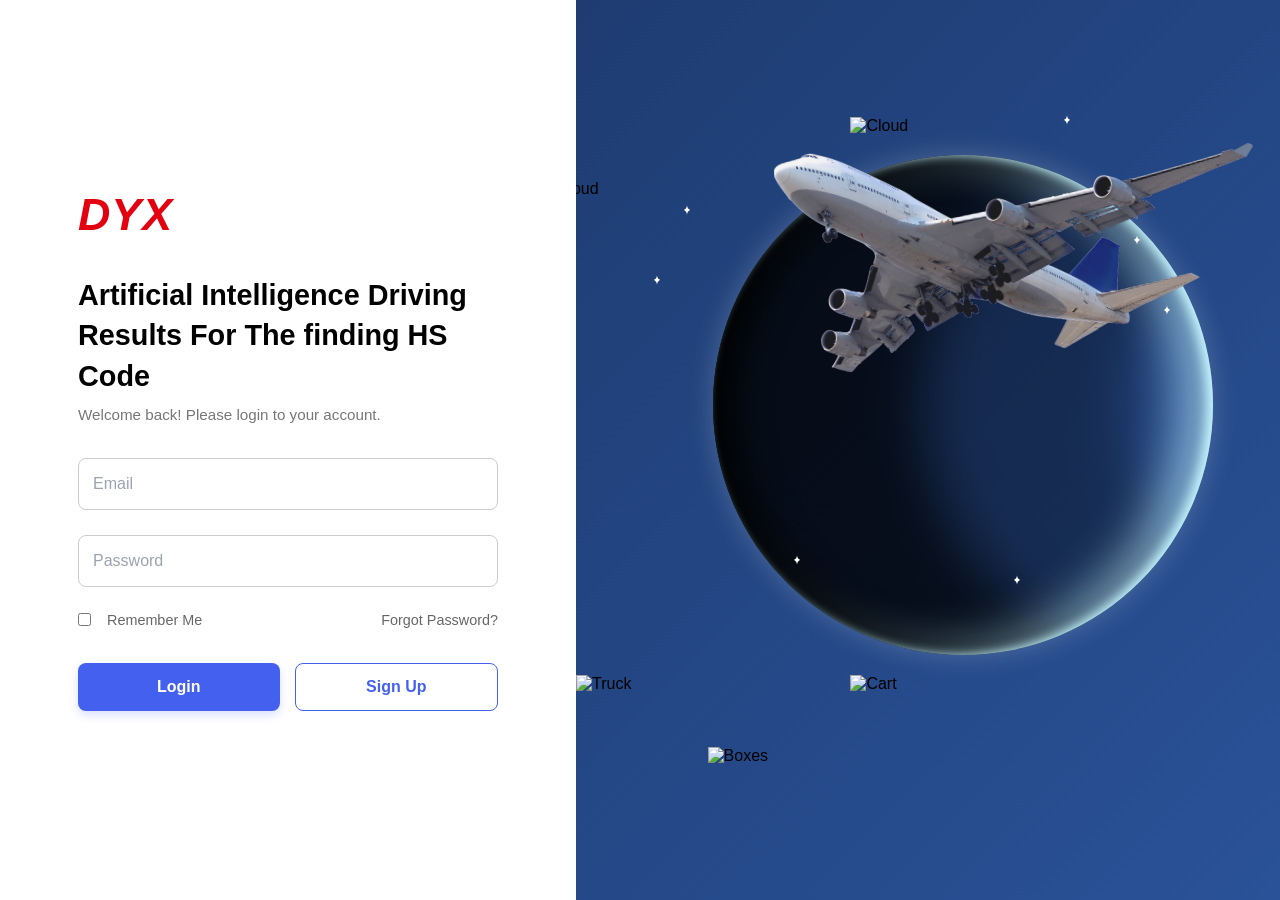
==== commit e98f6af0: "P" ====
--- a/index.html
+++ b/index.html
@@ -15,7 +15,7 @@
                 <h2 class="main-title">Artificial Intelligence Driving<br>Results For The finding HS Code</h2>
                 <p class="subtitle">Welcome back! Please login to your account.</p>
 
-                <form action="#">
+                <form id="loginForm">
                     <div class="input-group">
                         <input type="email" id="email" name="email" required>
                         <label for="email">Email</label>
@@ -45,7 +45,6 @@
 
         <div class="login-right">
             <div class="interactive-scene">
-                
                 <div class="section-banner">
                   <div id="star-1"><div class="curved-corner-star"><div id="curved-corner-bottomright"></div><div id="curved-corner-bottomleft"></div></div><div class="curved-corner-star"><div id="curved-corner-topright"></div><div id="curved-corner-topleft"></div></div></div>
                   <div id="star-2"><div class="curved-corner-star"><div id="curved-corner-bottomright"></div><div id="curved-corner-bottomleft"></div></div><div class="curved-corner-star"><div id="curved-corner-topright"></div><div id="curved-corner-topleft"></div></div></div>
@@ -62,9 +61,10 @@
                 <img src="img/boxes.svg" class="scene-element boxes" alt="Boxes">
                 <img src="img/Cloud.svg" class="scene-element cloud" alt="Cloud">
                 <img src="img/Cloud.svg" class="scene-element cloud1" alt="Cloud">
-
             </div>
         </div>
     </div>
+
+    <script src="app.js"></script>
 </body>
 </html>
--- a/login.css
+++ b/login.css
@@ -69,27 +69,15 @@
     .btn-signup:active { transform: translateY(0); }
 
 
-    /* =========================================
-    SCENE INTERAKTIF: BUMI & LOGISTIK
-    ========================================= */
-
     .interactive-scene {
         position: relative; width: 100%; height: 100%;
         display: flex; justify-content: center; align-items: center;
         overflow: hidden;
     }
 
-    /* --- ANIMASI BUMI (Diperbesar jadi 400px) --- */
-    /* --- ANIMASI BUMI REALISTIS --- */
-    /* --- ANIMASI BUMI DARI UIVERSE --- */
-    /* --- ANIMASI BUMI DARI UIVERSE --- */
-    
-
-
-
     .section-banner {
-    height: 420px;   /* ← slightly bigger */
-    width: 420px;
+    height: 500px;   /* ← slightly bigger */
+    width: 500px;
     position: absolute;
     top: 45%;        /* ← slightly higher */
     left: 55%;       /* ← shift right a bit */
@@ -101,7 +89,7 @@
     background-position: 0 center;
     
     border-radius: 50%;
-    animation: earthRotate 30s linear infinite;
+    animation: earthRotate 65s linear infinite;
     
     box-shadow: 
         0px 0 28px RGBA(255, 255, 255, 0.2), 
@@ -174,10 +162,7 @@
     z-index: 6;
     animation: truckIdle 1.5s ease-in-out infinite alternate;
 }
-@keyframes truckIdle {
-    0%   { transform: translateY(0px); }
-    100% { transform: translateY(-3px); }
-}
+
 
 /* 3. Cart/Ship - bottom right of Earth */
 .cart {
@@ -187,10 +172,7 @@
     z-index: 6;
     animation: floatCart 4s ease-in-out infinite alternate;
 }
-@keyframes floatCart {
-    0%   { transform: translateY(0); }
-    100% { transform: translateY(-6px); }
-}
+
 .cloud {
     width: 500px;
     top: 13%;
@@ -210,9 +192,10 @@
     z-index: 6;
     animation: floatCloud1 4s ease-in-out infinite alternate;
 }
+
 @keyframes floatCloud1 {
     0%   { transform: translateY(0); }
-    100% { transform: translateY(-6px); }
+    100% { transform: translateY(-6px); }   
 }
 
 /* 4. Boxes - front center-right, biggest layer */
